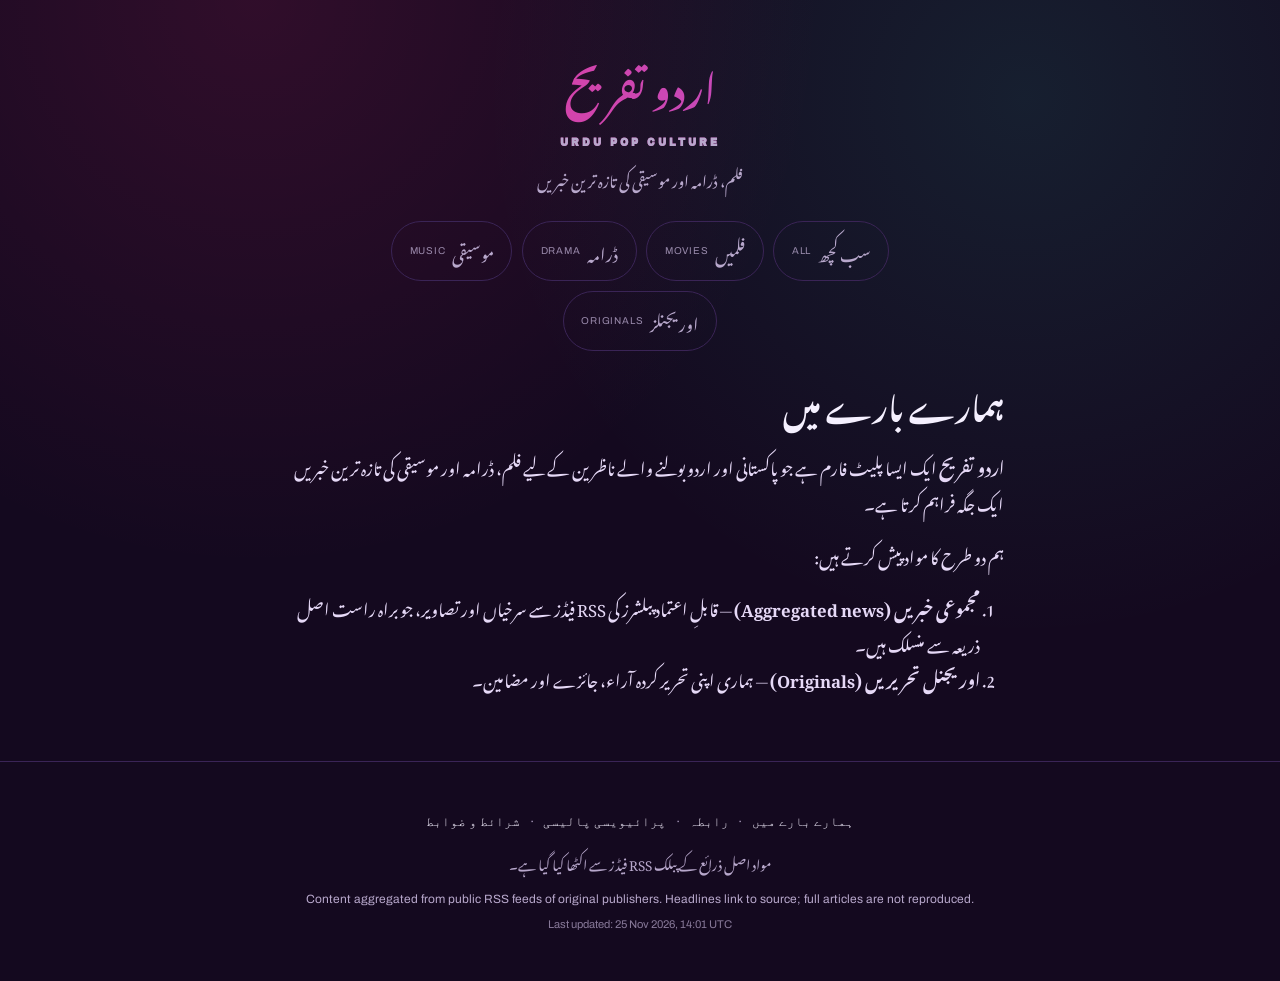
==== docs/about.html @ 0a8d5241 "Auto-update site content" ====
<!DOCTYPE html>
<html lang="ur" dir="rtl">
<head>
<meta charset="UTF-8">
<meta name="viewport" content="width=device-width, initial-scale=1">
<title>ہمارے بارے میں — اردو تفریح</title>
<meta name="description" content="Latest Urdu & Pakistani entertainment news: movies, drama and music, aggregated from verified sources.">
<link rel="canonical" href="https://example.com/about.html">
<meta property="og:type" content="article">
<meta property="og:title" content="ہمارے بارے میں — اردو تفریح">
<meta property="og:description" content="Latest Urdu & Pakistani entertainment news: movies, drama and music, aggregated from verified sources.">
<meta property="og:url" content="https://example.com/about.html">
<link rel="preconnect" href="https://fonts.googleapis.com">
<link rel="stylesheet" href="style.css">
</head>
<body>
<header class="site-header">
  <h1 class="brand"><a href="index.html">اردو تفریح<span class="brand-en">Urdu Pop Culture</span></a></h1>
  <p class="tagline">فلم، ڈرامہ اور موسیقی کی تازہ ترین خبریں</p>
  <nav class="tabs"><a class="tab" href="index.html"><span class="tab-urdu">سب کچھ</span><span class="tab-en">All</span></a>
<a class="tab" href="movies.html"><span class="tab-urdu">فلمیں</span><span class="tab-en">Movies</span></a>
<a class="tab" href="drama.html"><span class="tab-urdu">ڈرامہ</span><span class="tab-en">Drama</span></a>
<a class="tab" href="music.html"><span class="tab-urdu">موسیقی</span><span class="tab-en">Music</span></a>
<a class="tab" href="originals.html"><span class="tab-urdu">اوریجنلز</span><span class="tab-en">Originals</span></a></nav>
</header>
<main>
<article class="post">

<div class="post-body prose">

<h1>ہمارے بارے میں</h1>
<p><strong>اردو تفریح</strong> ایک ایسا پلیٹ فارم ہے جو پاکستانی اور اردو بولنے والے ناظرین کے لیے فلم، ڈرامہ اور موسیقی
کی تازہ ترین خبریں ایک جگہ فراہم کرتا ہے۔</p>
<p>ہم دو طرح کا مواد پیش کرتے ہیں:</p>
<ol>
<li><strong>مجموعی خبریں (Aggregated news)</strong> — قابلِ اعتماد پبلشرز کی RSS فیڈز سے سرخیاں اور تصاویر، جو براہ راست
   اصل ذریعہ سے منسلک ہیں۔</li>
<li><strong>اوریجنل تحریریں (Originals)</strong> — ہماری اپنی تحریر کردہ آراء، جائزے اور مضامین۔</li>
</ol>
<!--
Faisal: replace this with your own "About" text — who runs this site, why you
started it, what makes your take on Urdu/Pakistani entertainment different.
This is also a page Google likes to see on a real publication (it signals
the site has a real identity behind it, not just scraped content).
-->
</div>
</article>
</main>
<footer>
  <p class="footer-links"><a href="about.html">ہمارے بارے میں</a> · <a href="contact.html">رابطہ</a> · <a href="privacy.html">پرائیویسی پالیسی</a> · <a href="terms.html">شرائط و ضوابط</a></p>
  <p>مواد اصل ذرائع کے پبلک RSS فیڈز سے اکٹھا کیا گیا ہے۔</p>
  <p class="footer-en">Content aggregated from public RSS feeds of original publishers. Headlines link to source; full articles are not reproduced.</p>
  <p class="updated">Last updated: 25 Nov 2026, 14:01 UTC</p>
</footer>
</body>
</html>
---- docs/style.css ----
@import url('https://fonts.googleapis.com/css2?family=Noto+Nastaliq+Urdu:wght@400;700&family=Archivo+Black&family=Archivo:wght@400;600;700&display=swap');

:root {
  --bg: #14091f;
  --surface: #1f1130;
  --surface-raised: #291640;
  --pink: #ff2f7e;
  --violet: #9b5de5;
  --teal: #2de1c2;
  --gold: #ffc94d;
  --text: #f5f0ff;
  --muted: #b8a8cc;
  --hairline: #3a2456;
}

* { box-sizing: border-box; }


body {
  margin: 0;
  background: var(--bg);
  background-image: radial-gradient(circle at 20% 0%, rgba(255,47,126,0.12), transparent 40%),
                     radial-gradient(circle at 80% 10%, rgba(45,225,194,0.10), transparent 40%);
  color: var(--text);
  font-family: 'Noto Nastaliq Urdu', serif;
}
a { color: inherit; }
a:focus-visible, button:focus-visible { outline: 2px solid var(--gold); outline-offset: 2px; }

/* ---------- Header ---------- */
.site-header { text-align: center; padding: 2.2rem 1rem 0; }
.brand a { text-decoration: none; }
.brand {
  font-size: 2.4rem;
  font-weight: 700;
  margin: 0;
  background: linear-gradient(90deg, var(--pink), var(--violet));
  -webkit-background-clip: text;
  background-clip: text;
  color: transparent;
}
.brand-en {
  display: block;
  font-family: 'Archivo Black', sans-serif;
  font-size: 0.62rem;
  letter-spacing: 0.3em;
  text-transform: uppercase;
  color: var(--muted);
  margin-top: 0.35rem;
  -webkit-text-fill-color: var(--muted);
}
.tagline { font-size: 0.95rem; color: var(--muted); margin: 0.7rem 0 0; }

.tabs {
  display: flex;
  justify-content: center;
  gap: 0.6rem;
  margin: 1.5rem auto 0;
  padding: 0 1rem;
  flex-wrap: wrap;
  max-width: 600px;
}
.tab {
  font-family: 'Archivo', sans-serif;
  text-decoration: none;
  color: var(--muted);
  padding: 0.5rem 1.1rem;
  border-radius: 30px;
  border: 1px solid var(--hairline);
  display: flex;
  align-items: center;
  gap: 0.4rem;
  font-size: 0.85rem;
}
.tab-urdu { font-family: 'Noto Nastaliq Urdu', serif; font-size: 1.05rem; }
.tab-en { font-size: 0.62rem; text-transform: uppercase; letter-spacing: 0.08em; opacity: 0.8; }
.tab.active {
  background: linear-gradient(90deg, var(--pink), var(--violet));
  color: #fff;
  border-color: transparent;
}
.tab:hover:not(.active) { border-color: var(--pink); color: var(--text); }

/* ---------- Ticker ---------- */
.ticker {
  margin-top: 1.5rem;
  background: var(--surface);
  border-top: 1px solid var(--hairline);
  border-bottom: 1px solid var(--hairline);
  display: flex;
  align-items: center;
  overflow: hidden;
  white-space: nowrap;
}
.ticker-label {
  flex-shrink: 0;
  font-family: 'Archivo Black', sans-serif;
  font-size: 0.68rem;
  letter-spacing: 0.05em;
  background: var(--gold);
  color: #251200;
  padding: 0.5rem 0.9rem;
  animation: pulse-glow 1.8s ease-in-out infinite;
}
@keyframes pulse-glow {
  0%, 100% { box-shadow: 0 0 0 0 rgba(255,201,77,0.6); }
  50% { box-shadow: 0 0 0 6px rgba(255,201,77,0); }
}
.ticker-viewport {
  flex: 1;
  min-width: 0;
  overflow: hidden;
}
.ticker-track {
  display: inline-block;
  flex-shrink: 0;
  width: max-content;
  padding: 0.55rem 0;
  animation: scroll-rtl 40s linear infinite;
  font-family: 'Archivo', sans-serif;
  font-size: 0.82rem;
}
.ticker-track a { text-decoration: none; color: var(--text); margin-inline-end: 0.7rem; }
.ticker-track a:hover { color: var(--pink); }
.ticker .dot { color: var(--pink); margin-inline-end: 0.7rem; font-size: 0.5rem; vertical-align: middle; }
@keyframes scroll-rtl { from { transform: translateX(0); } to { transform: translateX(50%); } }

/* ---------- Chips ---------- */
.chip {
  display: inline-flex;
  align-items: center;
  gap: 0.3rem;
  font-family: 'Archivo', sans-serif;
  font-weight: 700;
  font-size: 0.72rem;
  background: var(--c, var(--pink));
  color: #1a0a10;
  padding: 0.25rem 0.7rem;
  border-radius: 20px;
}
.chip-sm { font-size: 0.68rem; padding: 0.2rem 0.6rem; }

/* ---------- Hero ---------- */
main { max-width: 1080px; margin: 0 auto; padding: 0 1rem 2rem; }
.hero {
  position: relative;
  min-height: 380px;
  border-radius: 18px;
  margin-top: 1.5rem;
  background-size: cover;
  background-position: center;
  display: flex;
  align-items: flex-end;
  overflow: hidden;
}
.ribbon {
  position: absolute;
  top: 1.1rem; inset-inline-start: 1.1rem;
  font-family: 'Archivo Black', sans-serif;
  font-size: 0.72rem;
  background: var(--gold);
  color: #2a1400;
  padding: 0.35rem 0.9rem;
  border-radius: 20px;
}
.hero-content { padding: 2rem 1.6rem 1.7rem; width: 100%; }
.hero-title { margin: 0.7rem 0 0.6rem; font-size: 1.9rem; line-height: 1.75; }
.hero-title a { text-decoration: none; }
.hero-title a:hover { color: var(--gold); }
.hero-summary { color: #e6d9f7; font-size: 1.05rem; line-height: 1.9; max-width: 65ch; margin: 0 0 0.7rem; }
.hero-meta { font-family: 'Archivo', sans-serif; font-size: 0.78rem; color: var(--muted); }

/* ---------- Poster grid ---------- */
.grid {
  display: grid;
  grid-template-columns: repeat(auto-fill, minmax(240px, 1fr));
  gap: 1.1rem;
  margin-top: 1.6rem;
}
.tile {
  background: var(--surface);
  border: 1px solid var(--hairline);
  border-radius: 14px;
  overflow: hidden;
  display: flex;
  flex-direction: column;
}
.tile-link { text-decoration: none; color: inherit; }
.tile-media {
  aspect-ratio: 4 / 3;
  background-size: cover;
  background-position: center;
  position: relative;
  display: flex;
  align-items: flex-end;
}
.tile-media-fallback { display: flex; align-items: center; justify-content: center; }
.tile-icon { position: absolute; top: 50%; inset-inline-start: 50%; transform: translate(-50%,-50%); font-size: 2.6rem; opacity: 0.9; }
.tile-scrim {
  position: relative;
  width: 100%;
  padding: 2.5rem 0.9rem 0.8rem;
  background: linear-gradient(to top, rgba(10,4,16,0.95) 25%, rgba(10,4,16,0.55) 65%, transparent);
  display: flex;
  flex-direction: column;
  gap: 0.35rem;
}
.badge-fresh {
  align-self: flex-start;
  font-family: 'Archivo Black', sans-serif;
  font-size: 0.62rem;
  background: var(--pink);
  color: #fff;
  padding: 0.15rem 0.55rem;
  border-radius: 20px;
}
.tile-title {
  margin: 0.1rem 0 0;
  font-size: 1.05rem;
  line-height: 1.7;
  color: #fff;
  text-shadow: 0 2px 8px rgba(0,0,0,0.6);
}
.tile-link:hover .tile-title { color: var(--gold); }
.tile-footer {
  padding: 0.55rem 0.9rem;
  font-family: 'Archivo', sans-serif;
  font-size: 0.72rem;
  color: var(--muted);
  display: flex;
  align-items: center;
  gap: 0.4rem;
}
.tile-dot { color: var(--pink); font-size: 0.5rem; }

.empty { text-align: center; color: var(--muted); padding: 3rem 1rem; font-size: 1.1rem; grid-column: 1/-1; }
.empty span { display: block; font-family: 'Archivo', sans-serif; font-size: 0.8rem; margin-top: 0.5rem; }

footer { text-align: center; color: var(--muted); font-size: 0.85rem; padding: 2.5rem 1rem; border-top: 1px solid var(--hairline); margin-top: 1rem; }
.footer-links {
  font-family: 'Archivo', sans-serif;
  font-size: 0.8rem;
  margin-bottom: 1rem;
}
.footer-links a { text-decoration: none; color: var(--text); margin: 0 0.4rem; }
.footer-links a:hover { color: var(--pink); }
.badge-original {
  display: inline-block;
  font-family: 'Archivo Black', sans-serif;
  font-size: 0.6rem;
  background: var(--gold);
  color: #2a1400;
  padding: 0.15rem 0.55rem;
  border-radius: 20px;
}

/* ---------- Article / static pages ---------- */
.post { max-width: 760px; margin: 1.5rem auto 0; padding: 0 1rem; }
.post-banner {
  aspect-ratio: 16/9;
  background-size: cover;
  background-position: center;
  border-radius: 14px;
  margin-bottom: 1.5rem;
}
.post-meta { display: flex; align-items: center; gap: 0.6rem; margin-bottom: 0.8rem; font-family: 'Archivo', sans-serif; }
.post-date { font-size: 0.78rem; color: var(--muted); }
.prose h1 { font-size: 1.9rem; line-height: 1.8; margin: 0 0 1.2rem; }
.prose h2 { font-size: 1.4rem; line-height: 1.8; margin: 1.8rem 0 0.8rem; color: var(--gold); }
.prose h3 { font-size: 1.15rem; margin: 1.4rem 0 0.6rem; }
.prose p { line-height: 2.1; font-size: 1.05rem; color: #e6d9f7; margin: 0 0 1.1rem; }
.prose ul, .prose ol { line-height: 2.1; font-size: 1.05rem; color: #e6d9f7; padding-inline-start: 1.5rem; margin: 0 0 1.1rem; }
.prose a { color: var(--pink); }
.prose img { max-width: 100%; border-radius: 10px; margin: 1rem 0; }
.prose blockquote {
  border-inline-start: 3px solid var(--violet);
  margin: 1.2rem 0;
  padding: 0.3rem 1.2rem;
  color: var(--muted);
}
.prose code { background: var(--surface); padding: 0.15rem 0.4rem; border-radius: 4px; font-family: monospace; direction: ltr; display: inline-block; }
.footer-en { font-family: 'Archivo', sans-serif; font-size: 0.75rem; direction: ltr; }
.updated { font-family: 'Archivo', sans-serif; font-size: 0.7rem; opacity: 0.7; }

@media (max-width: 560px) {
  .brand { font-size: 1.9rem; }
  .hero { min-height: 300px; }
  .hero-title { font-size: 1.4rem; }
  .grid { grid-template-columns: repeat(auto-fill, minmax(150px, 1fr)); gap: 0.8rem; }
  .tile-title { font-size: 0.95rem; }
}
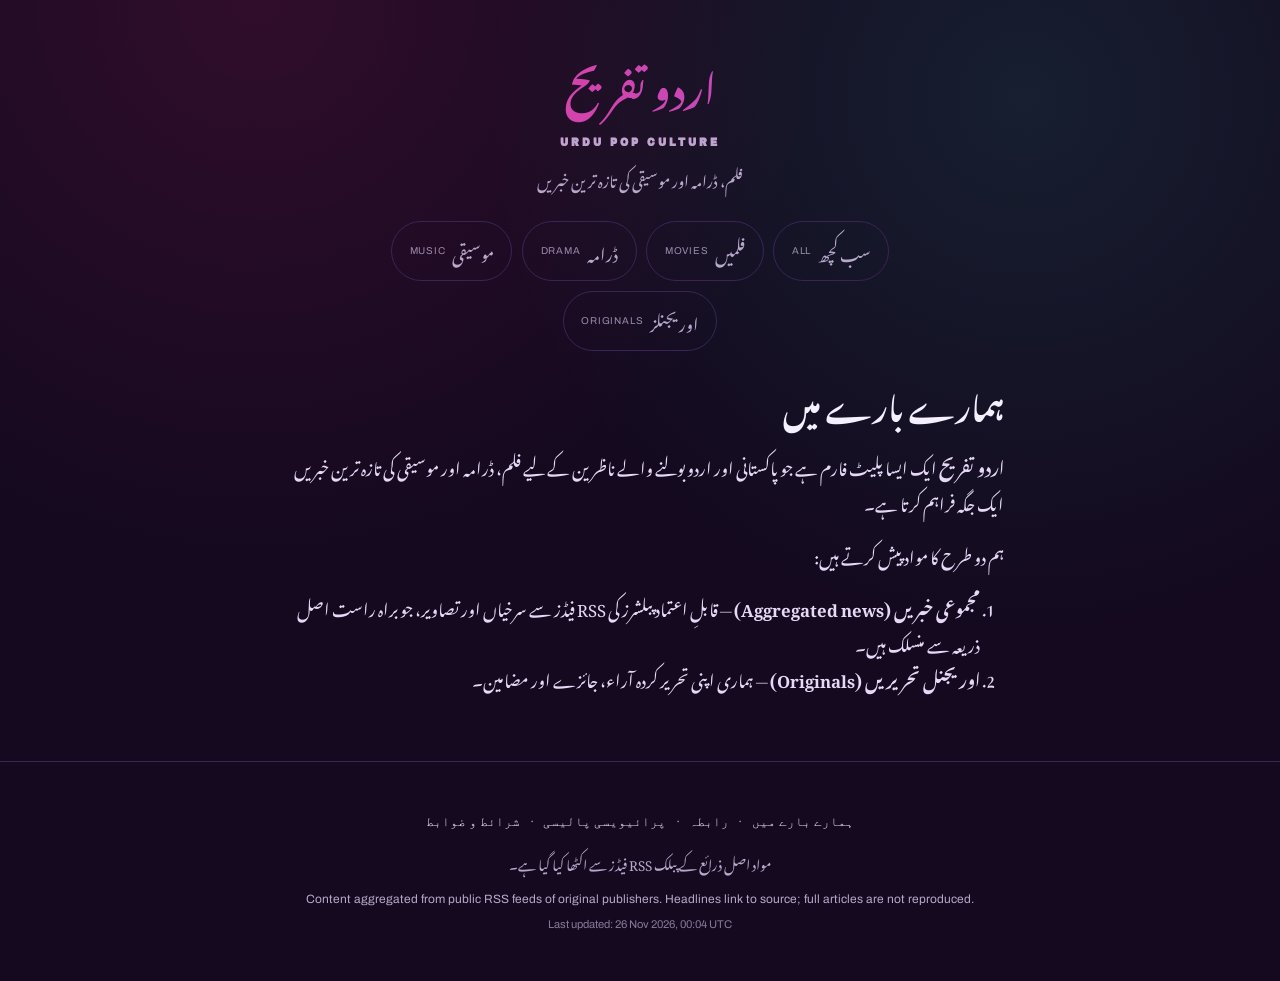
==== commit c1b0c3f4: "Auto-update site content" ====
--- a/docs/about.html
+++ b/docs/about.html
@@ -50,7 +50,7 @@
   <p class="footer-links"><a href="about.html">ہمارے بارے میں</a> · <a href="contact.html">رابطہ</a> · <a href="privacy.html">پرائیویسی پالیسی</a> · <a href="terms.html">شرائط و ضوابط</a></p>
   <p>مواد اصل ذرائع کے پبلک RSS فیڈز سے اکٹھا کیا گیا ہے۔</p>
   <p class="footer-en">Content aggregated from public RSS feeds of original publishers. Headlines link to source; full articles are not reproduced.</p>
-  <p class="updated">Last updated: 25 Nov 2026, 14:01 UTC</p>
+  <p class="updated">Last updated: 26 Nov 2026, 00:04 UTC</p>
 </footer>
 </body>
 </html>
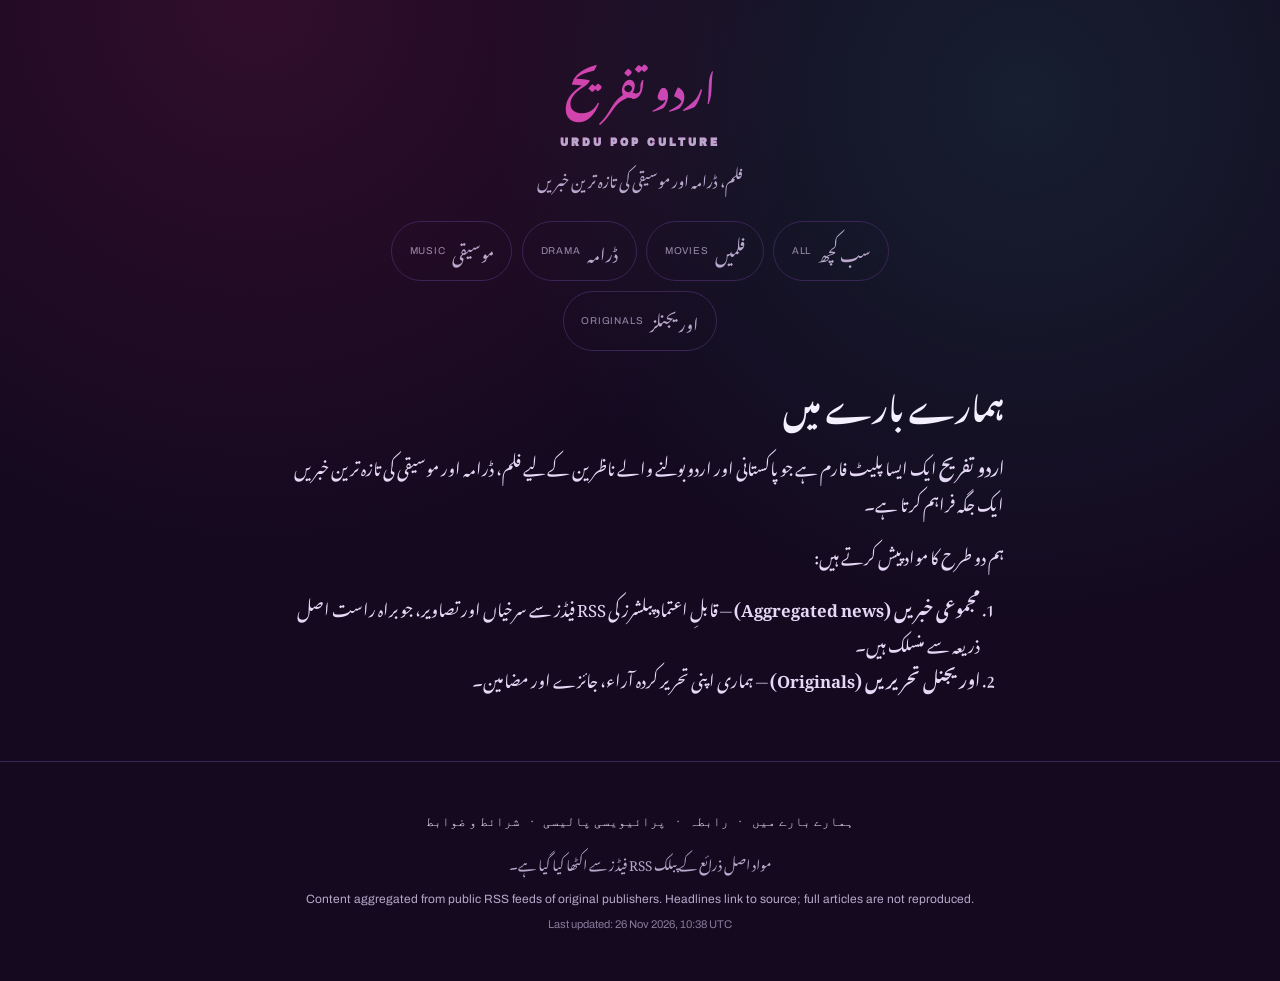
==== commit dbd453bc: "Auto-update site content" ====
--- a/docs/about.html
+++ b/docs/about.html
@@ -50,7 +50,7 @@
   <p class="footer-links"><a href="about.html">ہمارے بارے میں</a> · <a href="contact.html">رابطہ</a> · <a href="privacy.html">پرائیویسی پالیسی</a> · <a href="terms.html">شرائط و ضوابط</a></p>
   <p>مواد اصل ذرائع کے پبلک RSS فیڈز سے اکٹھا کیا گیا ہے۔</p>
   <p class="footer-en">Content aggregated from public RSS feeds of original publishers. Headlines link to source; full articles are not reproduced.</p>
-  <p class="updated">Last updated: 26 Nov 2026, 00:04 UTC</p>
+  <p class="updated">Last updated: 26 Nov 2026, 10:38 UTC</p>
 </footer>
 </body>
 </html>
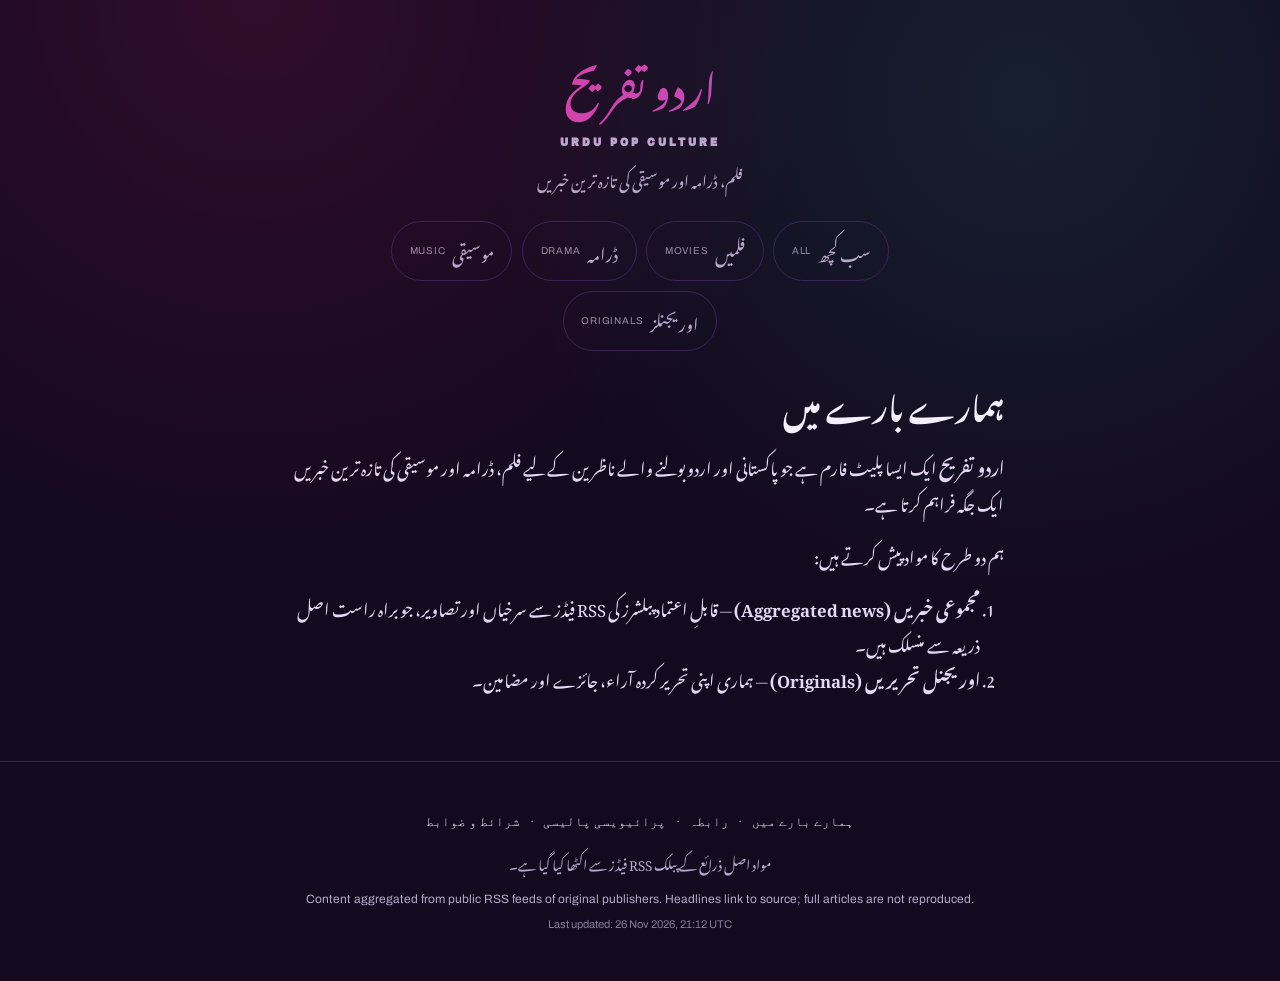
==== commit 63690400: "Auto-update site content" ====
--- a/docs/about.html
+++ b/docs/about.html
@@ -50,7 +50,7 @@
   <p class="footer-links"><a href="about.html">ہمارے بارے میں</a> · <a href="contact.html">رابطہ</a> · <a href="privacy.html">پرائیویسی پالیسی</a> · <a href="terms.html">شرائط و ضوابط</a></p>
   <p>مواد اصل ذرائع کے پبلک RSS فیڈز سے اکٹھا کیا گیا ہے۔</p>
   <p class="footer-en">Content aggregated from public RSS feeds of original publishers. Headlines link to source; full articles are not reproduced.</p>
-  <p class="updated">Last updated: 26 Nov 2026, 10:38 UTC</p>
+  <p class="updated">Last updated: 26 Nov 2026, 21:12 UTC</p>
 </footer>
 </body>
 </html>
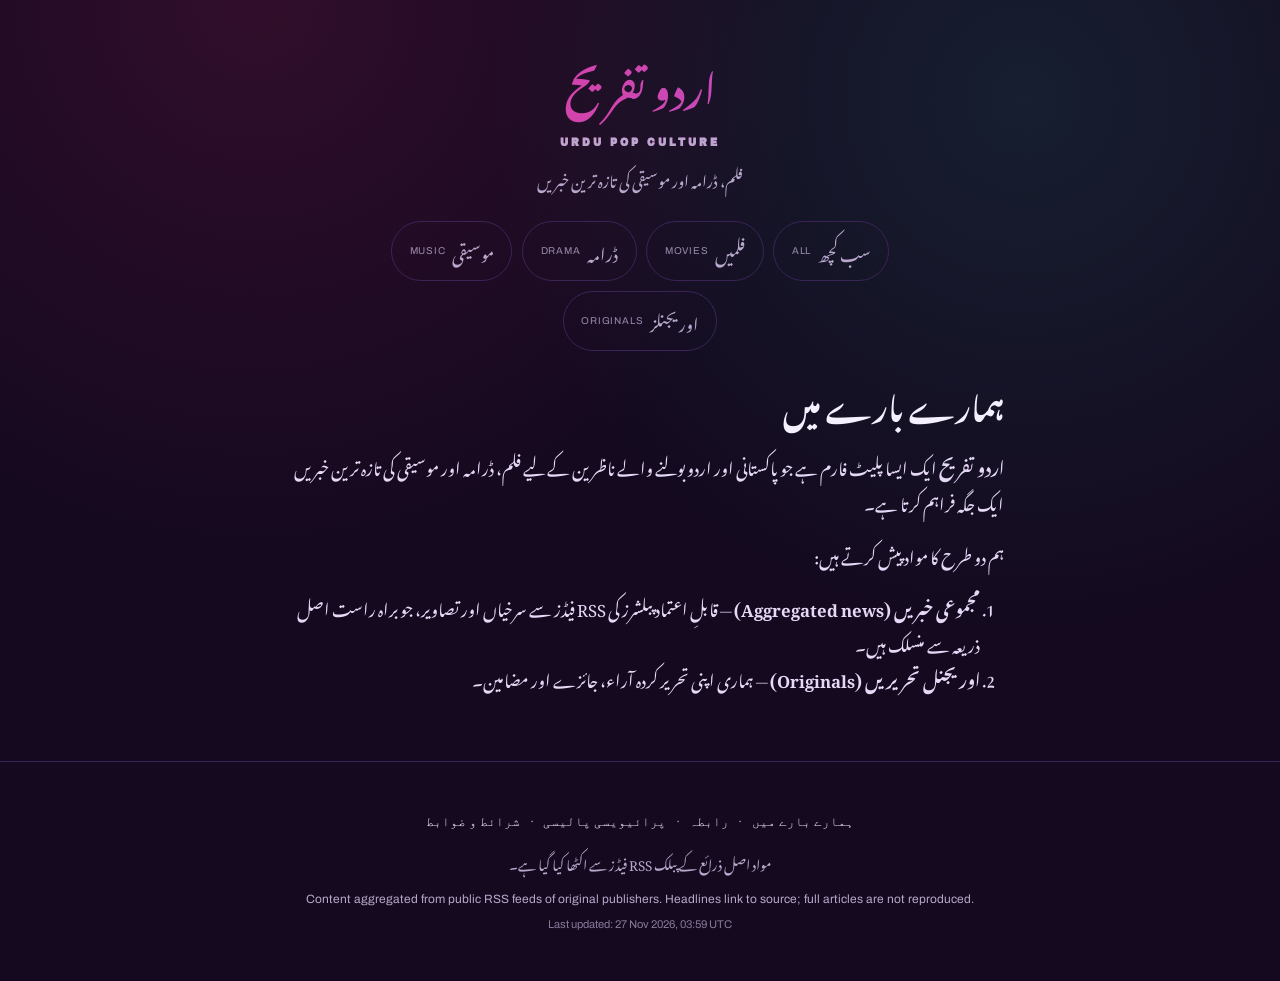
==== commit fb45bd85: "Auto-update site content" ====
--- a/docs/about.html
+++ b/docs/about.html
@@ -50,7 +50,7 @@
   <p class="footer-links"><a href="about.html">ہمارے بارے میں</a> · <a href="contact.html">رابطہ</a> · <a href="privacy.html">پرائیویسی پالیسی</a> · <a href="terms.html">شرائط و ضوابط</a></p>
   <p>مواد اصل ذرائع کے پبلک RSS فیڈز سے اکٹھا کیا گیا ہے۔</p>
   <p class="footer-en">Content aggregated from public RSS feeds of original publishers. Headlines link to source; full articles are not reproduced.</p>
-  <p class="updated">Last updated: 26 Nov 2026, 21:12 UTC</p>
+  <p class="updated">Last updated: 27 Nov 2026, 03:59 UTC</p>
 </footer>
 </body>
 </html>
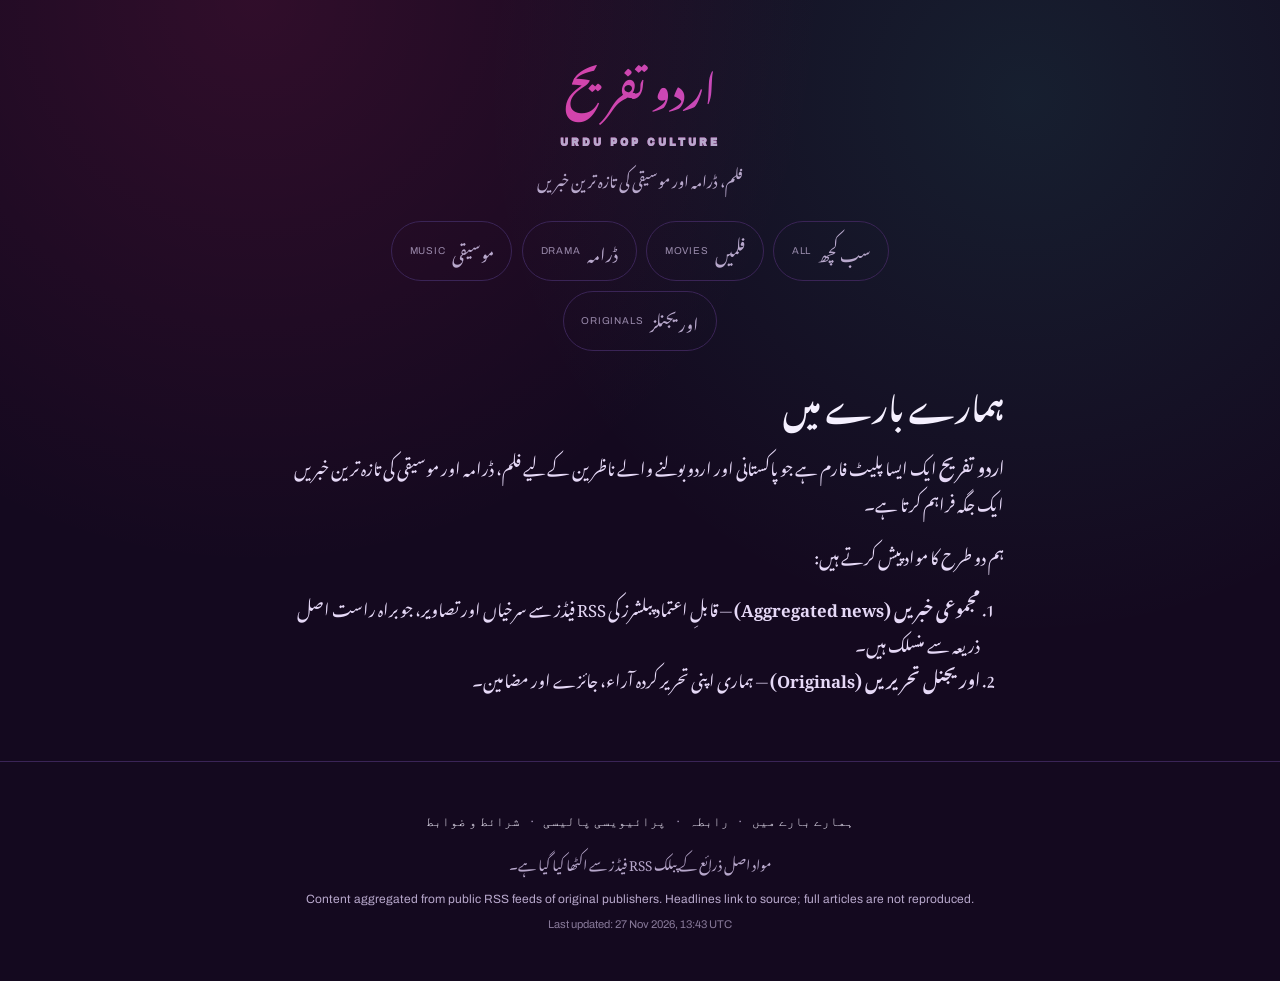
==== commit 2ef975c0: "Auto-update site content" ====
--- a/docs/about.html
+++ b/docs/about.html
@@ -50,7 +50,7 @@
   <p class="footer-links"><a href="about.html">ہمارے بارے میں</a> · <a href="contact.html">رابطہ</a> · <a href="privacy.html">پرائیویسی پالیسی</a> · <a href="terms.html">شرائط و ضوابط</a></p>
   <p>مواد اصل ذرائع کے پبلک RSS فیڈز سے اکٹھا کیا گیا ہے۔</p>
   <p class="footer-en">Content aggregated from public RSS feeds of original publishers. Headlines link to source; full articles are not reproduced.</p>
-  <p class="updated">Last updated: 27 Nov 2026, 03:59 UTC</p>
+  <p class="updated">Last updated: 27 Nov 2026, 13:43 UTC</p>
 </footer>
 </body>
 </html>
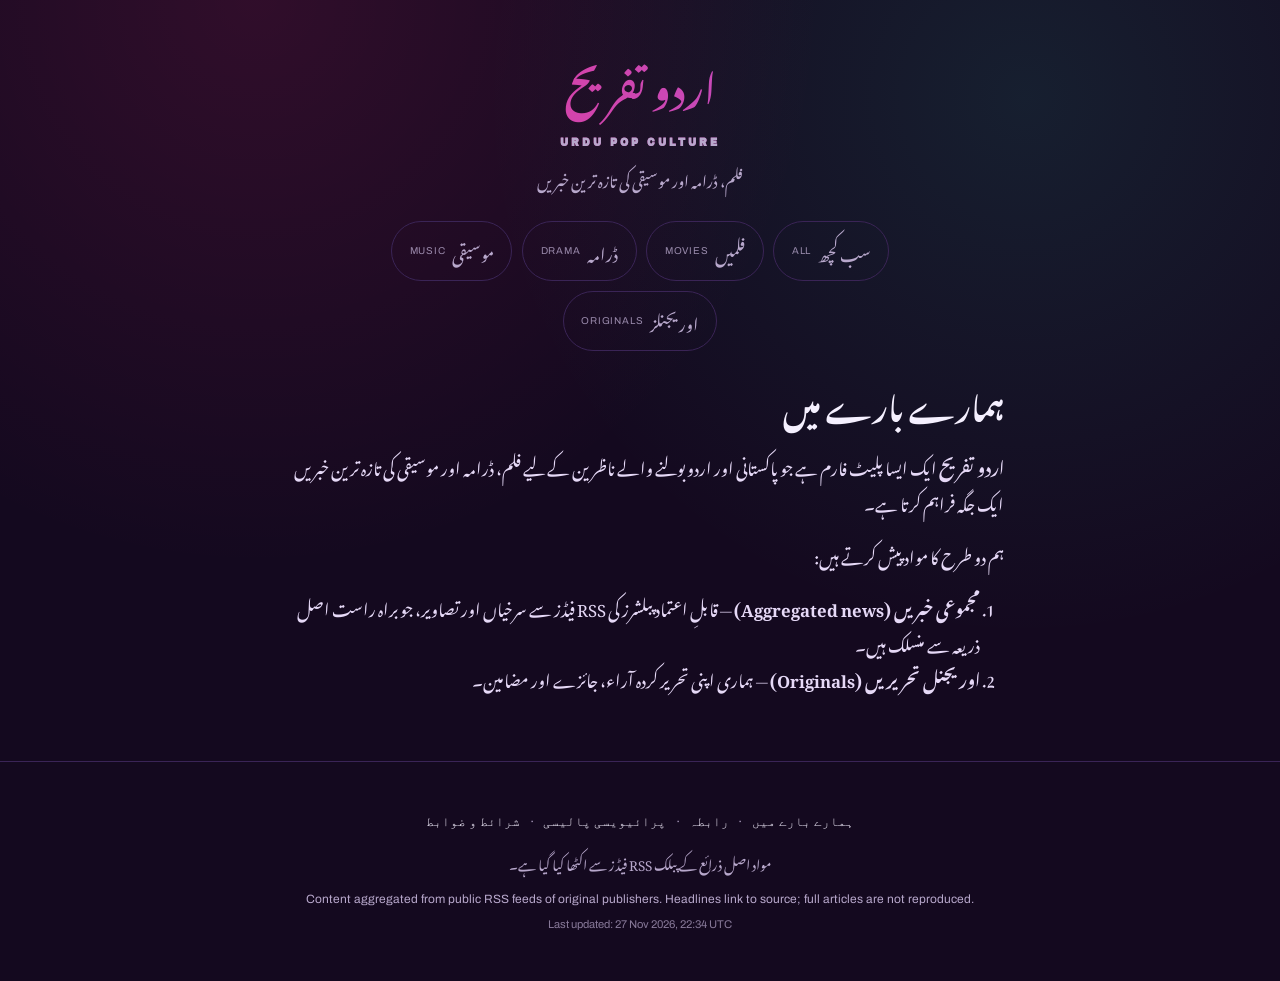
==== commit 350886d3: "Auto-update site content" ====
--- a/docs/about.html
+++ b/docs/about.html
@@ -50,7 +50,7 @@
   <p class="footer-links"><a href="about.html">ہمارے بارے میں</a> · <a href="contact.html">رابطہ</a> · <a href="privacy.html">پرائیویسی پالیسی</a> · <a href="terms.html">شرائط و ضوابط</a></p>
   <p>مواد اصل ذرائع کے پبلک RSS فیڈز سے اکٹھا کیا گیا ہے۔</p>
   <p class="footer-en">Content aggregated from public RSS feeds of original publishers. Headlines link to source; full articles are not reproduced.</p>
-  <p class="updated">Last updated: 27 Nov 2026, 13:43 UTC</p>
+  <p class="updated">Last updated: 27 Nov 2026, 22:34 UTC</p>
 </footer>
 </body>
 </html>
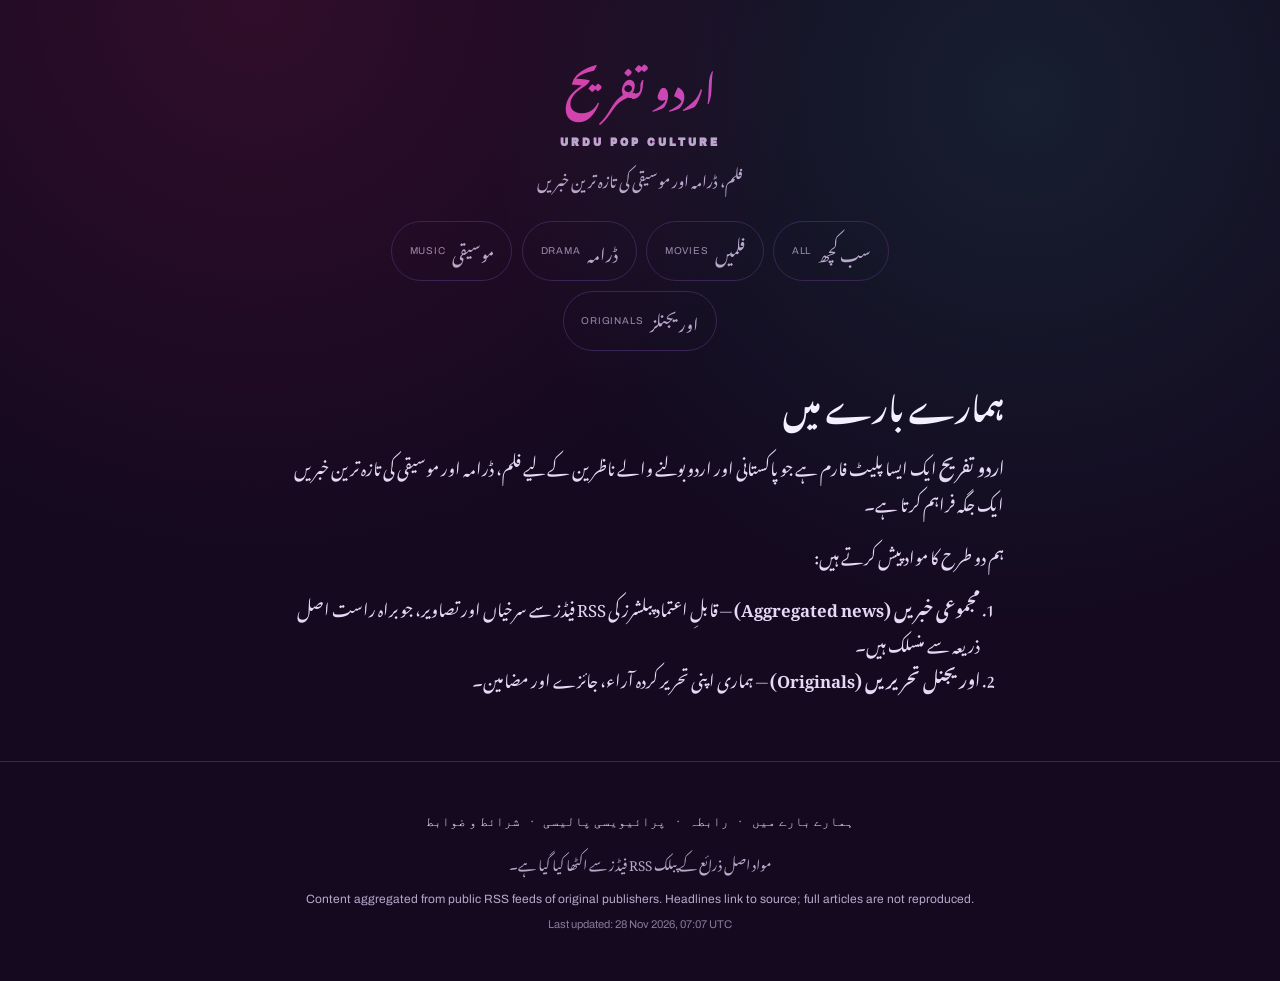
==== commit e7f6fd55: "Auto-update site content" ====
--- a/docs/about.html
+++ b/docs/about.html
@@ -50,7 +50,7 @@
   <p class="footer-links"><a href="about.html">ہمارے بارے میں</a> · <a href="contact.html">رابطہ</a> · <a href="privacy.html">پرائیویسی پالیسی</a> · <a href="terms.html">شرائط و ضوابط</a></p>
   <p>مواد اصل ذرائع کے پبلک RSS فیڈز سے اکٹھا کیا گیا ہے۔</p>
   <p class="footer-en">Content aggregated from public RSS feeds of original publishers. Headlines link to source; full articles are not reproduced.</p>
-  <p class="updated">Last updated: 27 Nov 2026, 22:34 UTC</p>
+  <p class="updated">Last updated: 28 Nov 2026, 07:07 UTC</p>
 </footer>
 </body>
 </html>
